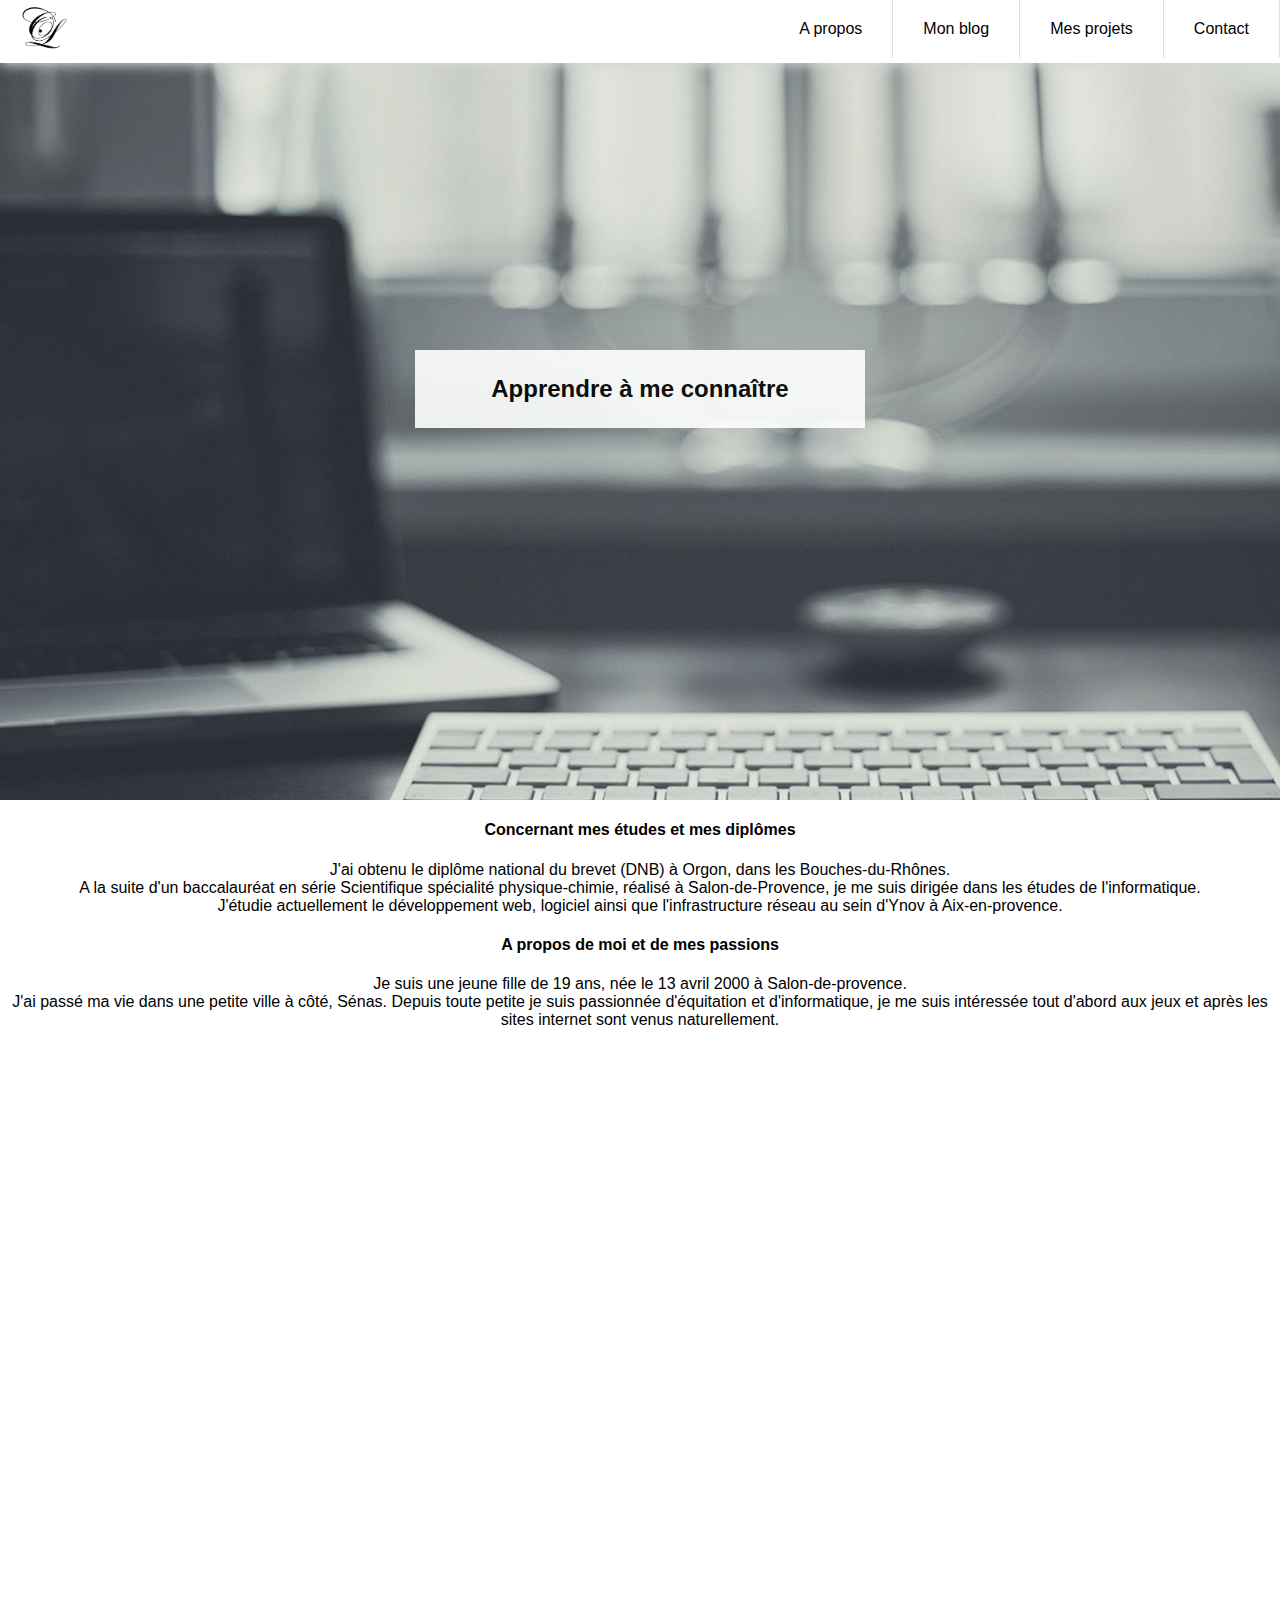
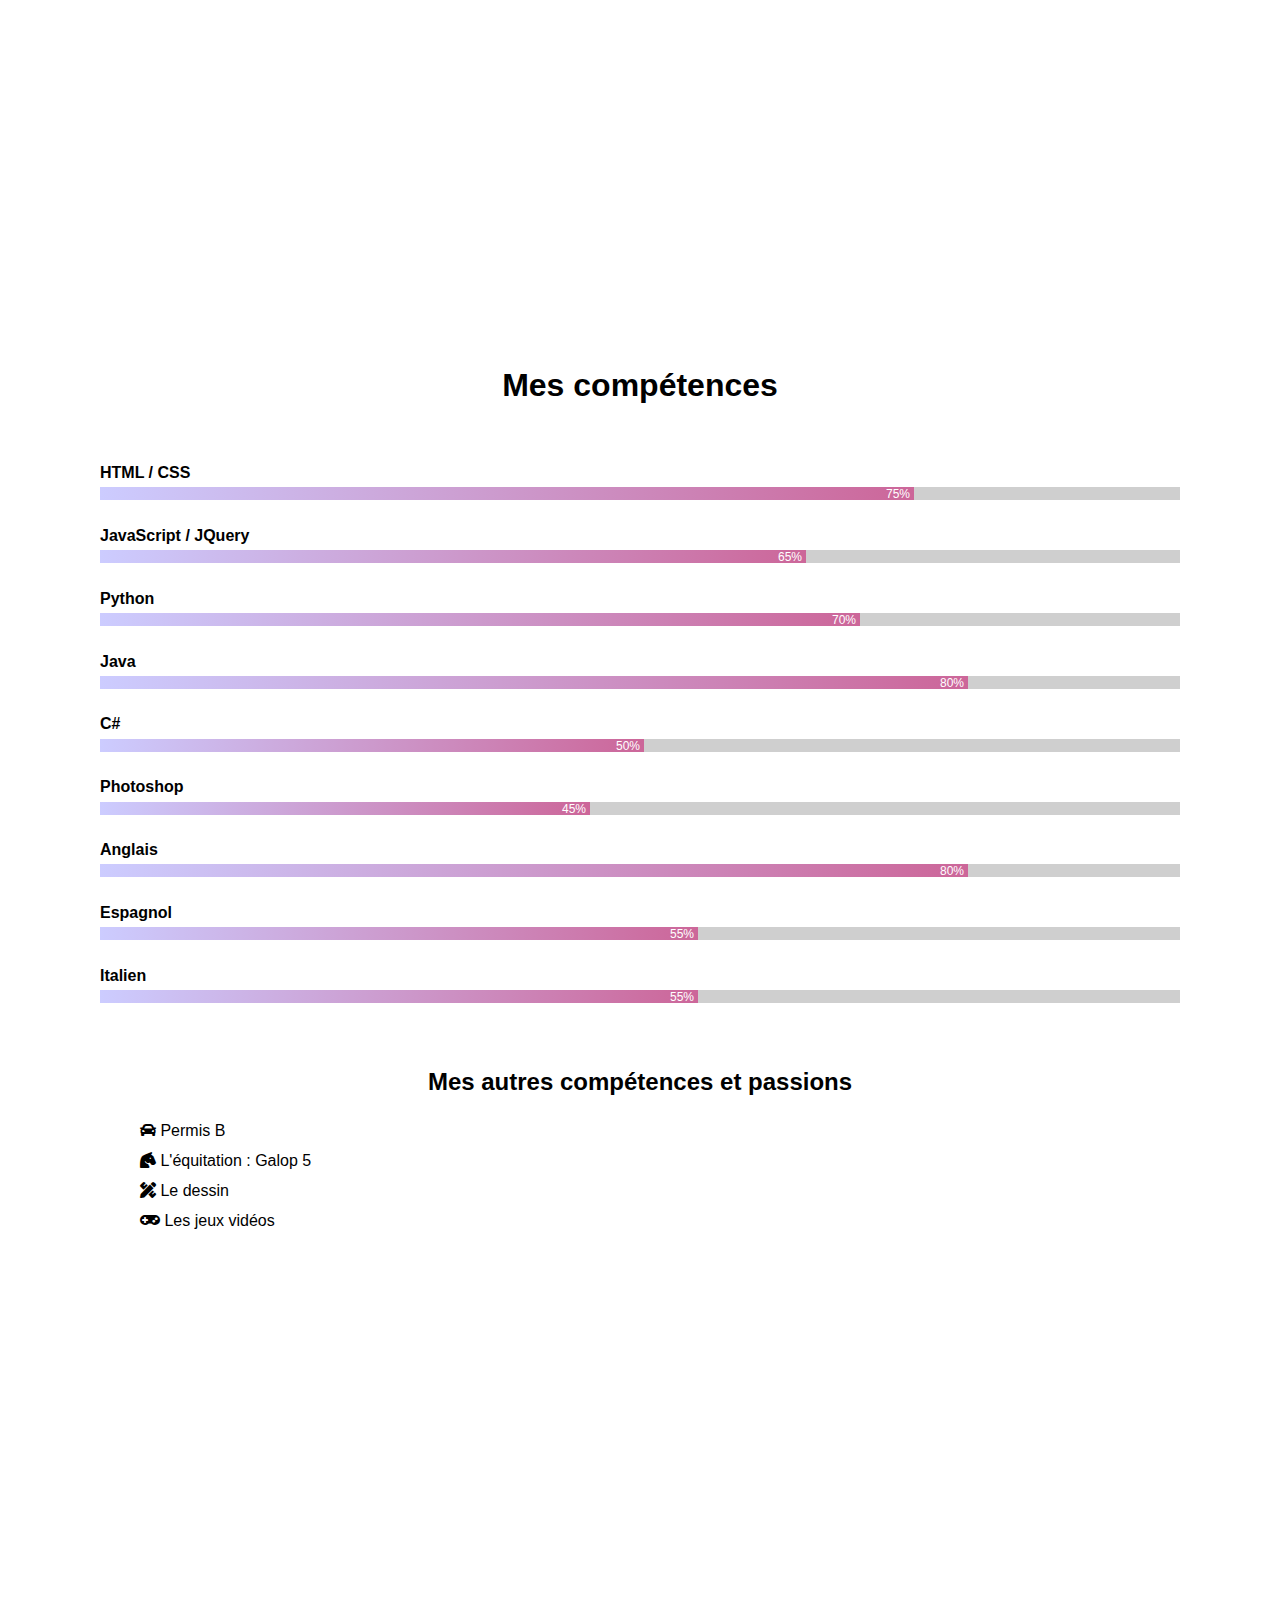
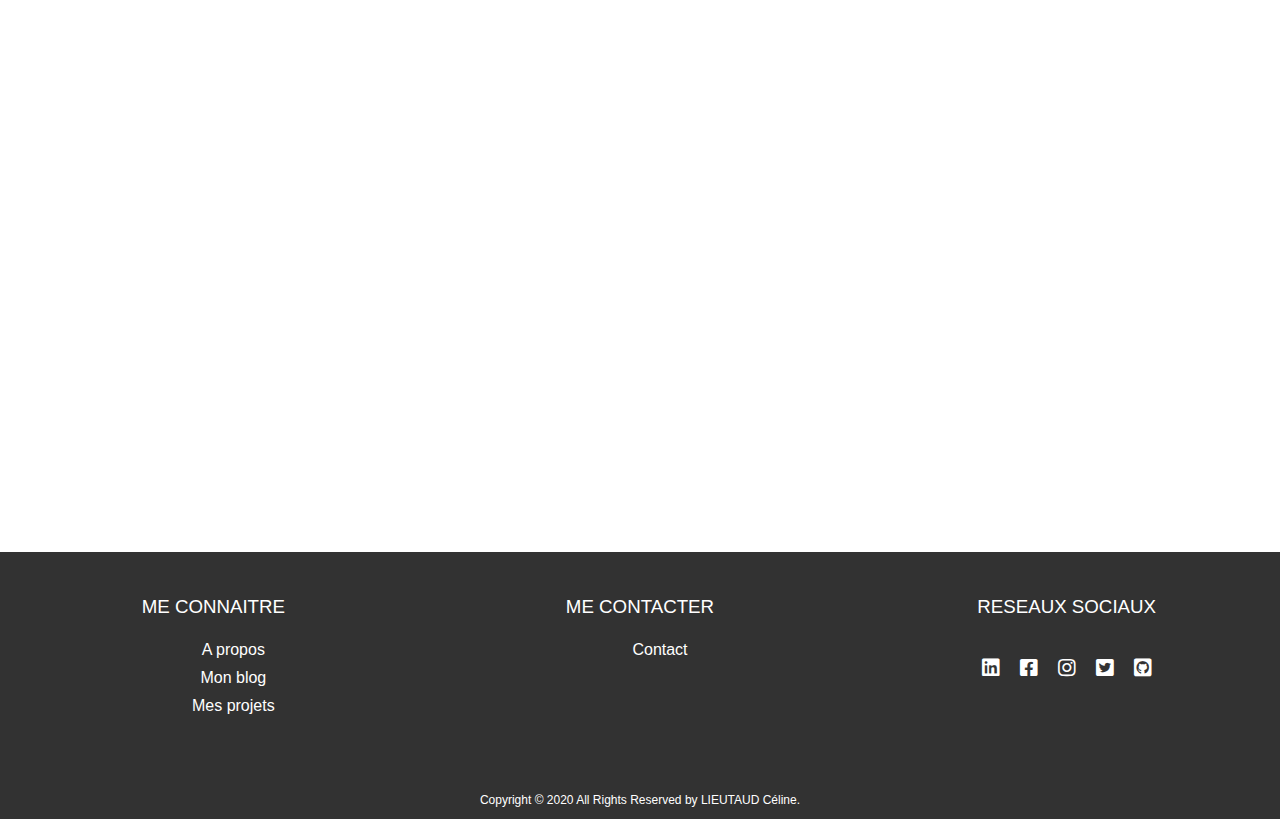
==== about.html @ 0a26b00b "first commit" ====
<!doctype html>
<html>
<head>
    <meta charset="utf-8">
    <title>Site personnel - A propos</title>
    <link rel="stylesheet" href="about.css">
    
    <!-- lien pour les icones Font Awesome -->
    <link rel="stylesheet" href="./fontawesome-free-5.9.0-web/css/all.min.css"/>
    
</head>
<body>
        <!-- Navigation -->
<header class="header">
  <a href="index.html" class="logo"><img src="image/logo.png" style="height: 45px"></a>
  <input class="menu-btn" type="checkbox" id="menu-btn" />
  <label class="menu-icon" for="menu-btn"><span class="navicon"></span></label>
  <ul class="menu">
    <li><a href="about.html" style="color: black">A propos</a></li>
    <li><a href="blog.html" style="color: black">Mon blog</a></li>
    <li><a href="showcase.html" style="color: black">Mes projets</a></li>
    <li><a href="contact.html" style="color: black">Contact</a></li>
  </ul>
</header>
    
 <!-- Section A -->
<div id="slide1">
    <div class="slide_inside slide_inside_intro">
        <div class="text-intro">
            <h2>Apprendre à me connaître</h2>
        </div>
    </div>
</div>

<div id="slide2">
    <div class="slide_inside slide_inside_information">
        <div class="card">
            <div class="card-text">
                <h4 class="card-title">Concernant mes études et mes diplômes</h4>
                <p class="paragraphe">
                    J'ai obtenu le diplôme national du brevet (DNB) à Orgon, dans les Bouches-du-Rhônes. <br/> A la suite d'un baccalauréat en série Scientifique spécialité physique-chimie, réalisé à Salon-de-Provence, je me suis dirigée dans les études de l'informatique. <br/> J'étudie actuellement le développement web, logiciel ainsi que l'infrastructure réseau au sein d'Ynov à Aix-en-provence.
                </p>
            </div>
        </div>
        
        <div class="card">
            <div class="card-text">
                <h4 class="card-title">A propos de moi et de mes passions</h4>
                <p class="paragraphe">
                    Je suis une jeune fille de 19 ans, née le 13 avril 2000 à Salon-de-provence. <br/>  J'ai passé ma vie dans une petite ville à côté, Sénas. Depuis toute petite je suis passionnée d'équitation et d'informatique, je me suis intéressée tout d'abord aux jeux et après les sites internet sont venus naturellement.
                </p>
            </div>
        </div>
    </div>
</div>
    
<div id="slide3">
    <div class="slide_inside">
    </div>
</div>
    
<div id="slide4">
    <div class="slide_inside slide_inside_information">
        <section id="skills">
            <div class="container">
                 <h1>Mes compétences</h1>
                 <br/>
                 <div class="row">
                    <div class="eight_columns">
                      <div class="progressBar">
                         <h4>HTML / CSS </h4>
                         <div class="progressBarContainer">
                            <div class="progressBarValue value-75">75%</div>
                         </div>
                      </div>
                      <div class="progressBar">
                         <h4>JavaScript / JQuery</h4>
                         <div class="progressBarContainer">
                            <div class="progressBarValue value-65">65%</div>
                         </div>
                      </div>
                      <div class="progressBar">
                         <h4>Python</h4>
                         <div class="progressBarContainer">
                            <div class="progressBarValue value-70">70%</div>
                         </div>
                      </div>
                      <div class="progressBar">
                         <h4>Java</h4>
                         <div class="progressBarContainer">
                            <div class="progressBarValue value-80">80%</div>
                         </div>
                      </div>
                      <div class="progressBar">
                         <h4>C#</h4>
                         <div class="progressBarContainer">
                            <div class="progressBarValue value-50">50%</div>
                         </div>
                      </div>
                      <div class="progressBar">
                         <h4>Photoshop</h4>
                         <div class="progressBarContainer">
                            <div class="progressBarValue value-45">45%</div>
                         </div>
                      </div>
                      <div class="progressBar">
                         <h4>Anglais</h4>
                         <div class="progressBarContainer">
                            <div class="progressBarValue value-80">80%</div>
                         </div>
                      </div>
                      <div class="progressBar">
                         <h4>Espagnol</h4>
                         <div class="progressBarContainer">
                            <div class="progressBarValue value-55">55%</div>
                         </div>
                      </div>
                      <div class="progressBar">
                         <h4>Italien</h4>
                         <div class="progressBarContainer">
                            <div class="progressBarValue value-55">55%</div>
                         </div>
                      </div>
                     </div>
                </div>
            </div>
            <div class="container" style="margin-top: 65px;">
                <div class="row">
                    <div class="eight_columns">
                        <h2 style="text-align: center;">Mes autres compétences et passions</h2>
                        <ul style="list-style-type: none; line-height: 30px;">
                            <li><i class="fas fa-car"></i> Permis B</li>
                            <li><i class="fas fa-horse-head"></i> L'équitation : Galop 5</li>
                            <li><i class="fas fa-pencil-ruler"></i> Le dessin</li>
                            <li><i class="fas fa-gamepad"></i> Les jeux vidéos</li>
                            <li></li>
                        </ul>
                    </div>
                </div>
            </div>
        </section>
    </div>
</div>
    
<div id="slide5">
    <div class="slide_inside">
    </div>
</div>
    
<!-- footer -->
<div id="slide6">
    <div class="slide_inside slide_inside_footer">
        <footer class = "footer">
            <div class = "footer-information-container container_father">
                <div class = "info-container paddingFooter">
                    <h3>ME CONNAITRE</h3>
                    <ul  class="ulFooter">
                        <li><a class="lien linkA" href="about.html">A propos</a></li>
                        <li><a class="lien linkA" href="blog.html">Mon blog</a></li>
                        <li><a class="lien linkA" href="showcase.html">Mes projets</a></li>
                    </ul>
                </div>
                <div class = "navigation-links-container paddingFooter">
                    <h3>ME CONTACTER</h3>
                    <ul class="ulFooter">
                        <li>
                            <a href="contact.html" class="linkA">Contact</a>
                        </li>
                    </ul>
                </div>
                <div class = "social-media-container paddingFooter">
                    <h3>RESEAUX SOCIAUX</h3>
                    <ul class="ul_reseau">
                        <li>
                            <a href="#" class="liens_reseaux linkedinLink"><i class="fab fa-linkedin"></i></a>
                        </li>
                        <li>
                            <a href="#" class="liens_reseaux facebookLink"><i class="fab fa-facebook-square"></i></a>
                        </li>
                        <li>
                            <a href="#" class="liens_reseaux instagramLink"><i class="fab fa-instagram"></i></a>
                        </li>
                        <li>
                            <a href="#" class="liens_reseaux twitterLink"><i class="fab fa-twitter-square"></i></a>
                        </li>
                        <li>
                            <a href="#" class="liens_reseaux gitLink"><i class="fab fa-github-square"></i></a>
                        </li>
                    </ul>
                </div>
            </div>
            <div class = "footer-developer-container" style="">
                <div class = "footer-developed-by">
                    <p>
                        Copyright &copy; 2020 All Rights Reserved by <a href="index.html" class="copyri linkA">LIEUTAUD Céline</a>.
                    </p>
                </div>
            </div>
        </footer>
    </div>
</div> 
</body>
</html>
---- about.css ----
/* header */
.header {
  background-color: white;
  box-shadow: 0px 2px 12px #d6d6d6;
  position: fixed;
  width: 100%;
  z-index: 3;
}
.header ul {
  margin: 0;
  padding: 0;
  list-style: none;
  overflow: hidden;
  background-color: #fff;
}
.header li a {
  display: block;
  padding: 20px 20px;
  border-right: 1px solid #e0e0e0;
  text-decoration: none;
  transition: all .8s ease-out;
}
.header li a:hover,
.header .menu-btn:hover {
  background-color: #e0e0e0;
  transition: all .8s ease-out;
}
.header .logo {
  display: block;
  float: left;
  font-size: 2em;
  padding: 5px 20px;
  text-decoration: none;
}

/* menu */
.header .menu {
  background-color: white;
  clear: both;
  max-height: 0;
  transition: all .8s ease-out;
}

/* menu icon */
.header .menu-icon {
  cursor: pointer;
  display: inline-block;
  float: right;
  padding: 28px 20px;
  position: relative;
  user-select: none;
}
.header .menu-icon .navicon {
  background: #333;
  display: block;
  height: 2px;
  position: relative;
  transition: background .3s ease-out;
  width: 18px;
}
.header .menu-icon .navicon:before,
.header .menu-icon .navicon:after {
  background: #333;
  content: '';
  display: block;
  height: 100%;
  position: absolute;
  transition: all .2s ease-out;
  width: 100%;
}
.header .menu-icon .navicon:before {
  top: 5px;
}
.header .menu-icon .navicon:after {
  top: -5px;
}

/* menu btn */
.header .menu-btn {
  display: none;
}
.header .menu-btn:checked ~ .menu {
  max-height: 257px;
}
.header .menu-btn:checked ~ .menu-icon .navicon {
  background: transparent;
}
.header .menu-btn:checked ~ .menu-icon .navicon:before {
  transform: rotate(-45deg);
}
.header .menu-btn:checked ~ .menu-icon .navicon:after {
  transform: rotate(45deg);
}
.header .menu-btn:checked ~ .menu-icon:not(.steps) .navicon:before,
.header .menu-btn:checked ~ .menu-icon:not(.steps) .navicon:after {
  top: 0;
}

/* 48em = 768px */
@media screen and (min-width: 48em) {
  .header li {
    float: left;
  }
  .header li a {
    padding: 20px 30px;
  }
  .header .menu {
    clear: none;
    float: right;
    max-height: none;
  }
  .header .menu-icon {
    display: none;
  }
}
/* fin header */ 

/* general */
body {
    margin: 0;
	font-family: Helvetica, sans-serif;
    background: white;
}
hr {
    background-color: black;
    width: 400px;
}
@media screen and (min-width: 48em) {
    hr {
        background-color: grey;
        width: 1000px;
    }
}
a {
    transition: all .5s;
}
a:focus {
  outline: 0 !important;
  outline-offset: 0;
}
/* fin general */

/* toutes les slides */
#slide1 {
    /*min-height: 800px;*/
    background-image: url('image/backgroundPortfolio.jpg');
	background-size: cover;
    background-repeat: no-repeat;
    background-attachment: fixed;
    height: 800px;
    width: 100%;
    text-align: center;
}
#slide3 , #slide5 {
    background-image: url('image/skills.jpg');
	background-size: cover;
    background-repeat: no-repeat;
    background-attachment: fixed;
    height: 800px;
    width: 100%;
    text-align: center;
}
#slide2, #slide4 {
    background: white;
    height: 100%;
    color: black;
    text-align: center;
}
#slide6 {
    margin: 0;
    width: 100%;
    bottom: 0;
}
.slide_inside {
    width: 100%;
}

/* premiere slide */
.slide_inside_intro {
    width: 100%;
    padding-top: 350px;
}
.text-intro {
    background: white;
    opacity: 0.9;
    width: 440px;
    margin-left: auto;
    margin-right: auto;
    padding: 5px;
}

/* deuxieme slide */

  /* Skills Section */
  #skills {
    padding: 100px 100px 100px 100px;
  }
.eight_columns {
    text-align: left;
}
  .progressBar {
    margin-bottom: 1.66em;
  }
  .progressBar h4 {
    font-size: 16px;
    text-transform: none;
    margin-bottom: 7px;
    margin-bottom: .33em;
  }
  .progressBarContainer {
    width: 100%;
    height: 13px;
    background: #cfcfcf;
    overflow: hidden;
    font-size: 12px;
  }
  .progressBarValue {
    height: 13px;
    float: left;
    background: #556270;
    background: -webkit-linear-gradient(to left, #cc6699, #ccccff);
    background: linear-gradient(to left, #cc6699, #ccccff);
  }
  .value-45 {
    width: 45%;
    text-align: right;
    color: white;
    padding-right: 4px;
  }
  .value-50 {
    width: 50%;
    text-align: right;
    color: white;
    padding-right: 4px;
  }
  .value-55 {
    width: 55%;
    text-align: right;
    color: white;
    padding-right: 4px;
  }
  .value-60 {
    width: 60%;
    text-align: right;
    color: white;
    padding-right: 4px;
  }
  .value-65 {
    width: 65%;
    text-align: right;
    color: white;
    padding-right: 4px;
  }
  .value-70 {
    width: 70%;
    text-align: right;
    color: white;
    padding-right: 4px;
  }
  .value-75 {
    width: 75%;
    text-align: right;
    color: white;
    padding-right: 4px;
  }
  .value-80 {
    width: 80%;
    text-align: right;
    color: white;
    padding-right: 4px;
  }

/* */



/* partie footer */
.footer {
    display: grid; 
    background-color: rgba(50,50,50,1);
    color: white;
    margin-left: auto;
    margin-right: auto;
}

.footer li {
    list-style-type: none; 
    padding: 5px;
}
.linkA {
    text-decoration: none; 
    color: white;
    transition: all .2s ease-out;
}
.linkA:hover {
    color: #CD9B5C;
    transition: all .2s ease-out;
}
.footer h3 {
    font-weight: 100; 
}

.footer-information-container {
    display: grid; 
    grid-template-columns: 1fr 1fr 1fr; 
    padding-bottom: 20px;
    text-align: center;
}
.paddingFooter {
    padding: 25px;
}
.info-container p {
    margin-top:0px; 
    margin-bottom:3px;
}
.social-media-container li {
    list-style-type: none; 
    height: 100%;
}
.ulFooter {
    text-align: center;
}

.ul_reseau {
    display: -webkit-inline-box;
    padding: 0;
}
.liens_reseaux {
    padding: inherit;
    text-decoration: none; 
    color: white;
    transition: all .2s ease-out;
    font-size: 20px;
}
/* les couleurs des icones */
.linkedinLink:hover {
    color: #0e76a8;
    transition: all .2s ease-out;
    font-size: 23px;
}
.facebookLink:hover {
    color: #3b5998;
    transition: all .2s ease-out;
    font-size: 23px;
}
.instagramLink:hover {
    color: #8a3ab9;
    transition: all .2s ease-out;
    font-size: 23px;
}
.twitterLink:hover {
    color: #00acee;
    transition: all .2s ease-out;
    font-size: 23px;
}
.gitLink:hover {
    color: #676666;
    transition: all .2s ease-out;
    font-size: 23px;
}

.footer-developer-container {
    text-align: center; 
    font-size: 12px;
}

@media screen and (max-width: 600px) {
    .paddingLeftDesktop {
        padding: 0;
    }
    .wordEspace {
        display: inline-block;
        width: 50%;
        vertical-align: top;
        line-height: 30px;
    }
    .footer-information-container {
        padding-left: 0;
        display: block;
    }
    .container_father {
        font-size: 15px;
    }
    .container_father h3 {
        font-size: 20px;
    }
    .paddingFooter {
        padding: 5px;
    }
    .footer-developer-container {
        font-size: 11px;
    }
}
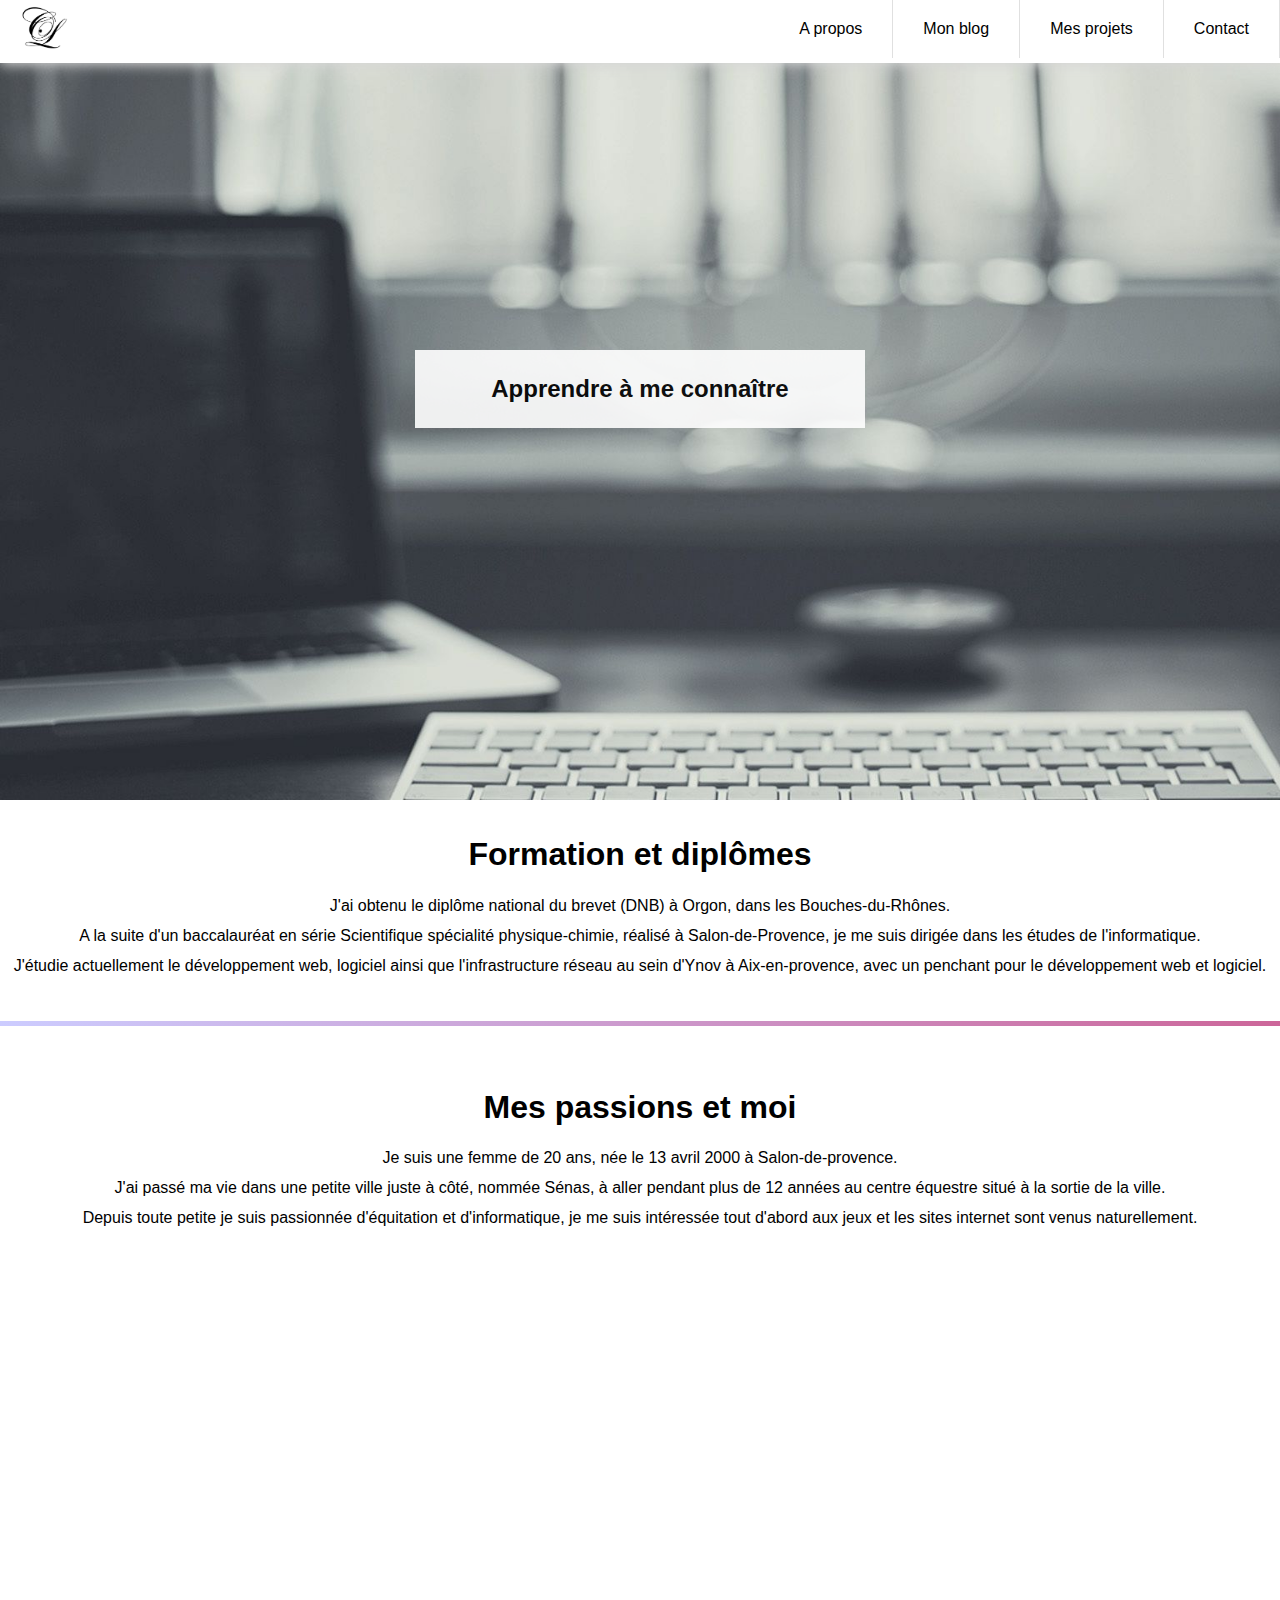
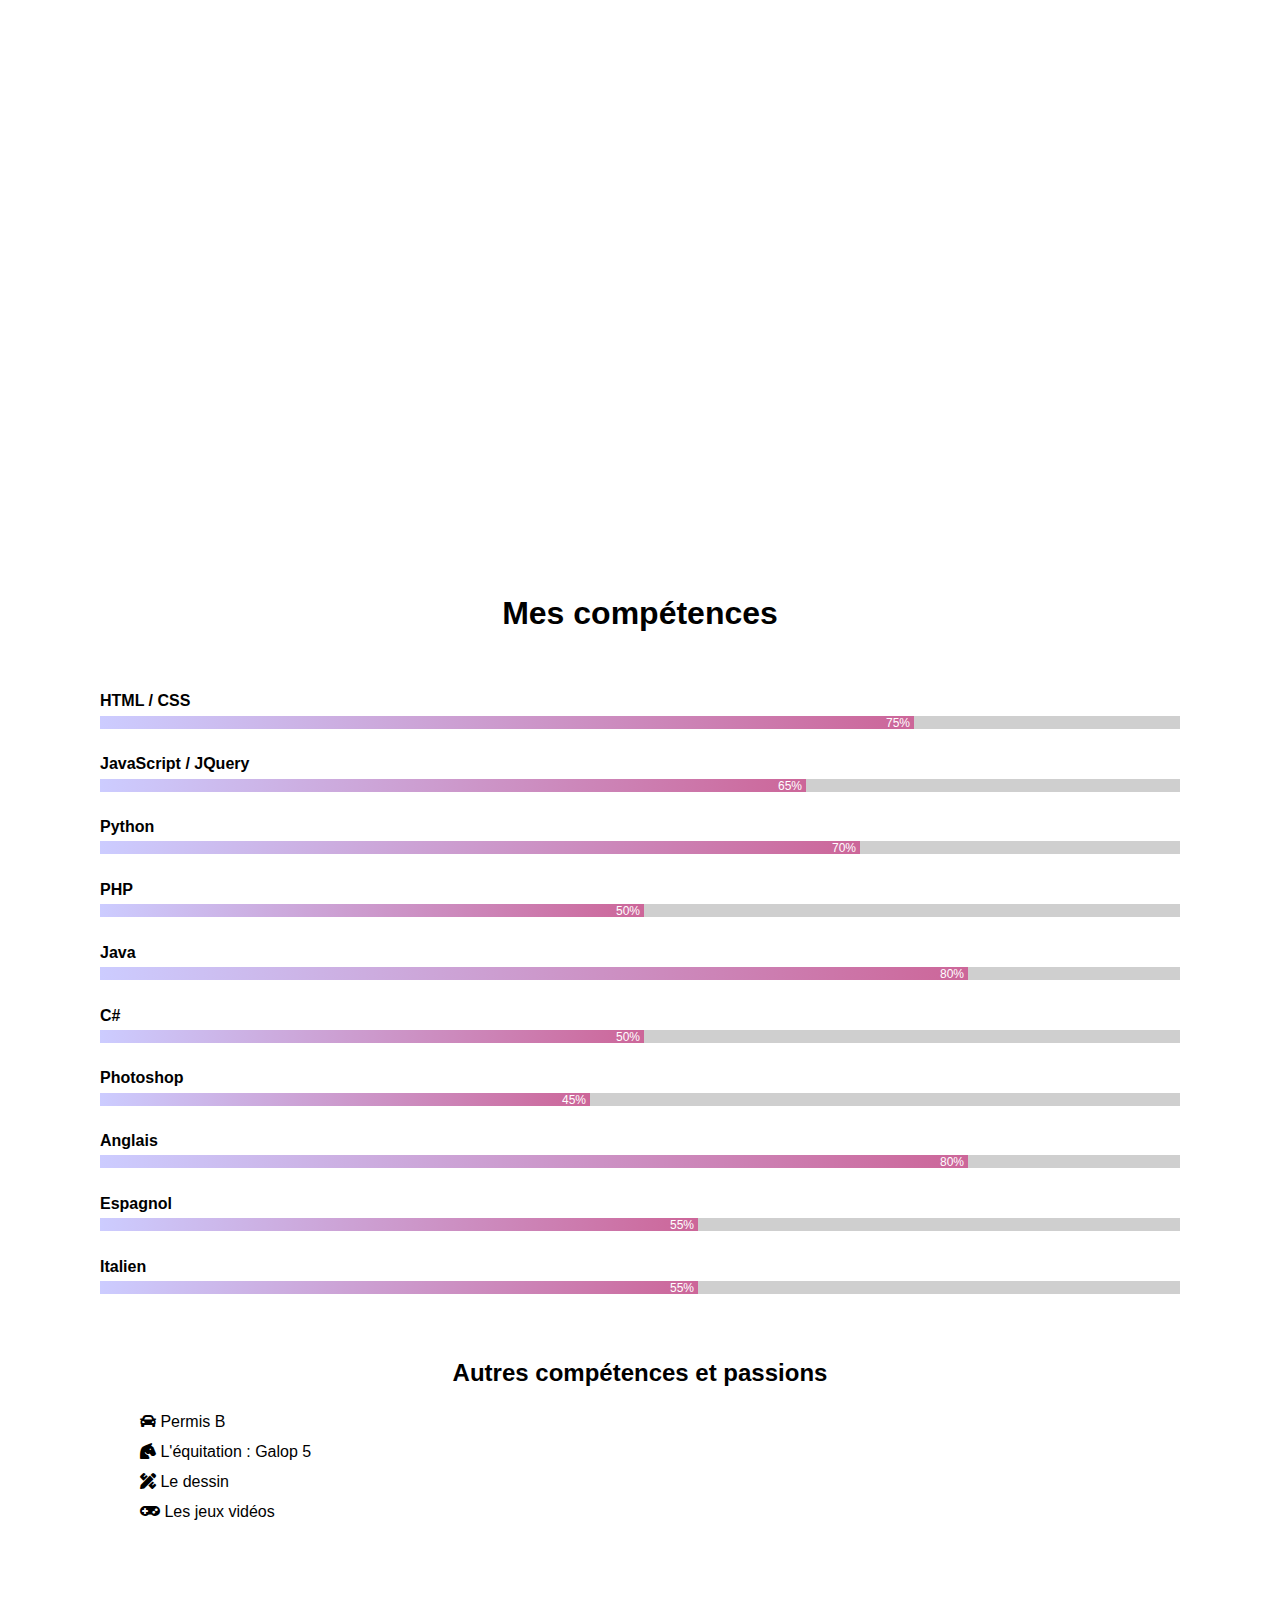
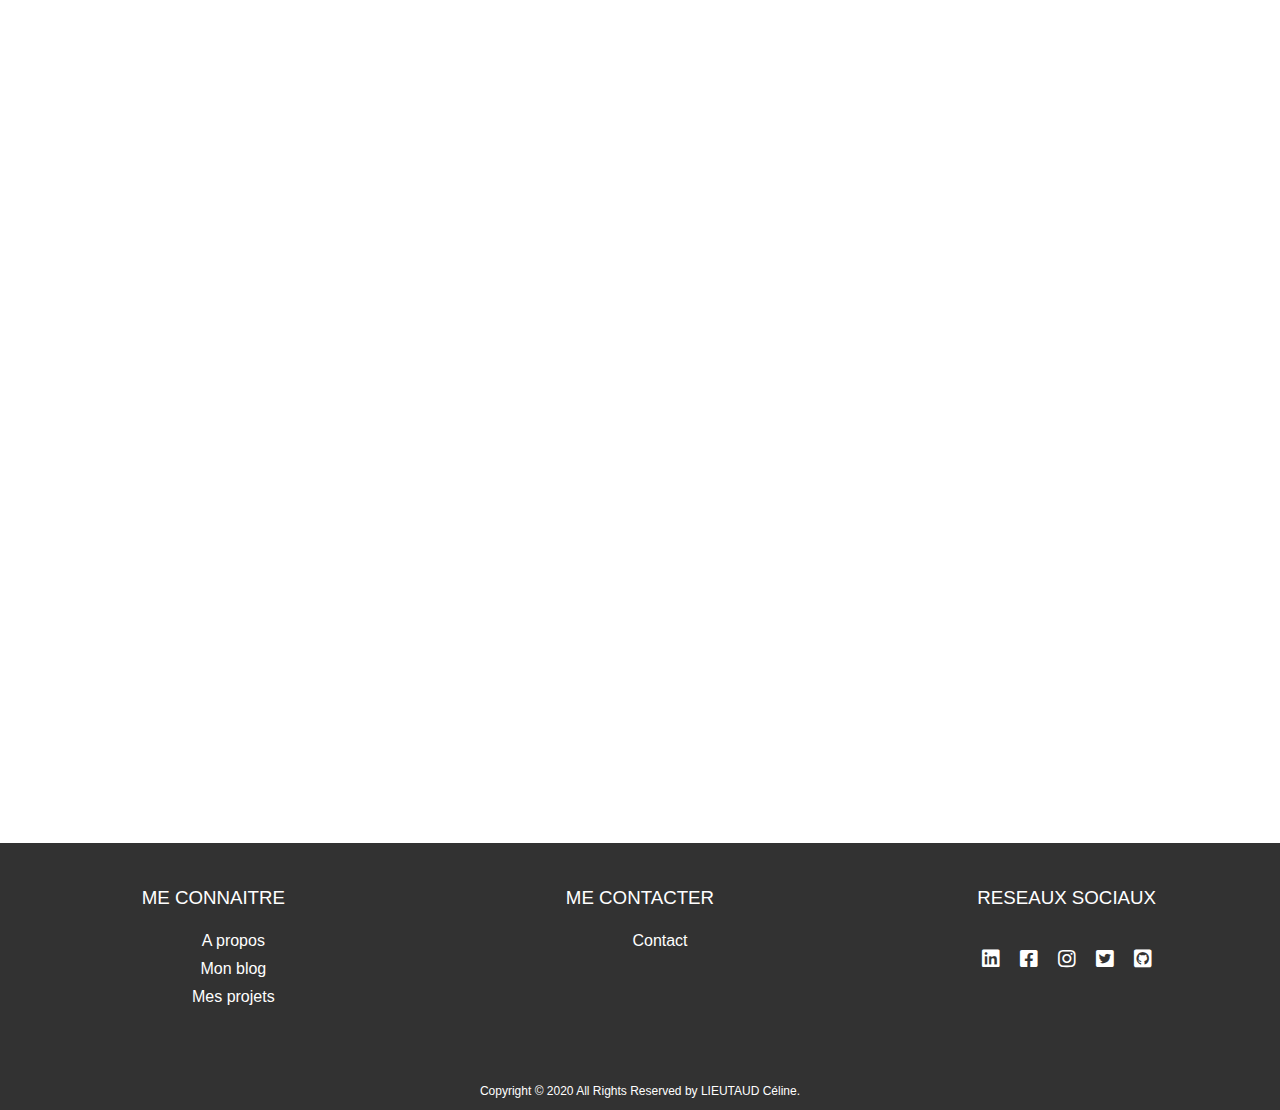
==== commit eace2f6e: "modification page projet" ====
--- a/about.html
+++ b/about.html
@@ -34,20 +34,26 @@
 
 <div id="slide2">
     <div class="slide_inside slide_inside_information">
+        <br/>
         <div class="card">
             <div class="card-text">
-                <h4 class="card-title">Concernant mes études et mes diplômes</h4>
+                <h1 class="card-title">Formation et diplômes</h1>
                 <p class="paragraphe">
-                    J'ai obtenu le diplôme national du brevet (DNB) à Orgon, dans les Bouches-du-Rhônes. <br/> A la suite d'un baccalauréat en série Scientifique spécialité physique-chimie, réalisé à Salon-de-Provence, je me suis dirigée dans les études de l'informatique. <br/> J'étudie actuellement le développement web, logiciel ainsi que l'infrastructure réseau au sein d'Ynov à Aix-en-provence.
+                    J'ai obtenu le diplôme national du brevet (DNB) à Orgon, dans les Bouches-du-Rhônes. <br/> A la suite d'un baccalauréat en série Scientifique spécialité physique-chimie, réalisé à Salon-de-Provence, je me suis dirigée dans les études de l'informatique. <br/> J'étudie actuellement le développement web, logiciel ainsi que l'infrastructure réseau au sein d'Ynov à Aix-en-provence, avec un penchant pour le développement web et logiciel.
                 </p>
             </div>
         </div>
-        
+        <div class="progressBar">
+            <div class="progressBarContainerSeparator">
+                <div class="progessBarValueSeparator value-100"></div>
+            </div>
+        </div>
+        <br/>
         <div class="card">
             <div class="card-text">
-                <h4 class="card-title">A propos de moi et de mes passions</h4>
+                <h1 class="card-title">Mes passions et moi</h1>
                 <p class="paragraphe">
-                    Je suis une jeune fille de 19 ans, née le 13 avril 2000 à Salon-de-provence. <br/>  J'ai passé ma vie dans une petite ville à côté, Sénas. Depuis toute petite je suis passionnée d'équitation et d'informatique, je me suis intéressée tout d'abord aux jeux et après les sites internet sont venus naturellement.
+                    Je suis une femme de 20 ans, née le 13 avril 2000 à Salon-de-provence. <br/>  J'ai passé ma vie dans une petite ville juste à côté, nommée Sénas, à aller pendant plus de 12 années au centre équestre situé à la sortie de la ville. <br/>  Depuis toute petite je suis passionnée d'équitation et d'informatique, je me suis intéressée tout d'abord aux jeux et les sites internet sont venus naturellement.
                 </p>
             </div>
         </div>
@@ -86,6 +92,12 @@
                          </div>
                       </div>
                       <div class="progressBar">
+                         <h4>PHP</h4>
+                         <div class="progressBarContainer">
+                            <div class="progressBarValue value-50">50%</div>
+                         </div>
+                      </div>
+                      <div class="progressBar">
                          <h4>Java</h4>
                          <div class="progressBarContainer">
                             <div class="progressBarValue value-80">80%</div>
@@ -127,7 +139,7 @@
             <div class="container" style="margin-top: 65px;">
                 <div class="row">
                     <div class="eight_columns">
-                        <h2 style="text-align: center;">Mes autres compétences et passions</h2>
+                        <h2 style="text-align: center;">Autres compétences et passions</h2>
                         <ul style="list-style-type: none; line-height: 30px;">
                             <li><i class="fas fa-car"></i> Permis B</li>
                             <li><i class="fas fa-horse-head"></i> L'équitation : Galop 5</li>
--- a/about.css
+++ b/about.css
@@ -190,88 +190,110 @@
 }
 
 /* deuxieme slide */
-
-  /* Skills Section */
-  #skills {
+.card {
+    line-height: 30px;
+    margin-bottom: 40px;
+}
+
+
+
+/* Skills Section */
+#skills {
     padding: 100px 100px 100px 100px;
-  }
+}
 .eight_columns {
     text-align: left;
 }
-  .progressBar {
+.progressBar {
     margin-bottom: 1.66em;
-  }
-  .progressBar h4 {
+}
+.progressBar h4 {
     font-size: 16px;
     text-transform: none;
     margin-bottom: 7px;
     margin-bottom: .33em;
-  }
-  .progressBarContainer {
+}
+.progressBarContainer {
     width: 100%;
     height: 13px;
     background: #cfcfcf;
     overflow: hidden;
     font-size: 12px;
-  }
-  .progressBarValue {
+}
+.progressBarContainerSeparator {
+    width: 100%;
+    height: 5px;
+    background: #cfcfcf;
+    overflow: hidden;
+    font-size: 12px;
+}
+.progessBarValueSeparator {
+    height: 5px;
+    float: left;
+    background: #556270;
+    background: -webkit-linear-gradient(to left, #cc6699, #ccccff);
+    background: linear-gradient(to left, #cc6699, #ccccff);
+}
+.progressBarValue {
     height: 13px;
     float: left;
     background: #556270;
     background: -webkit-linear-gradient(to left, #cc6699, #ccccff);
     background: linear-gradient(to left, #cc6699, #ccccff);
-  }
-  .value-45 {
+}
+.value-45 {
     width: 45%;
     text-align: right;
     color: white;
     padding-right: 4px;
-  }
-  .value-50 {
+}
+.value-50 {
     width: 50%;
     text-align: right;
     color: white;
     padding-right: 4px;
-  }
-  .value-55 {
+}
+.value-55 {
     width: 55%;
     text-align: right;
     color: white;
     padding-right: 4px;
-  }
-  .value-60 {
+}
+.value-60 {
     width: 60%;
     text-align: right;
     color: white;
     padding-right: 4px;
-  }
-  .value-65 {
+}
+.value-65 {
     width: 65%;
     text-align: right;
     color: white;
     padding-right: 4px;
-  }
-  .value-70 {
+}
+.value-70 {
     width: 70%;
     text-align: right;
     color: white;
     padding-right: 4px;
-  }
-  .value-75 {
+}
+.value-75 {
     width: 75%;
     text-align: right;
     color: white;
     padding-right: 4px;
-  }
-  .value-80 {
+}
+.value-80 {
     width: 80%;
     text-align: right;
     color: white;
     padding-right: 4px;
-  }
-
-/* */
-
+}
+.value-100 {
+    width: 100%;
+    text-align: right;
+    color: white;
+}
 
 
 /* partie footer */
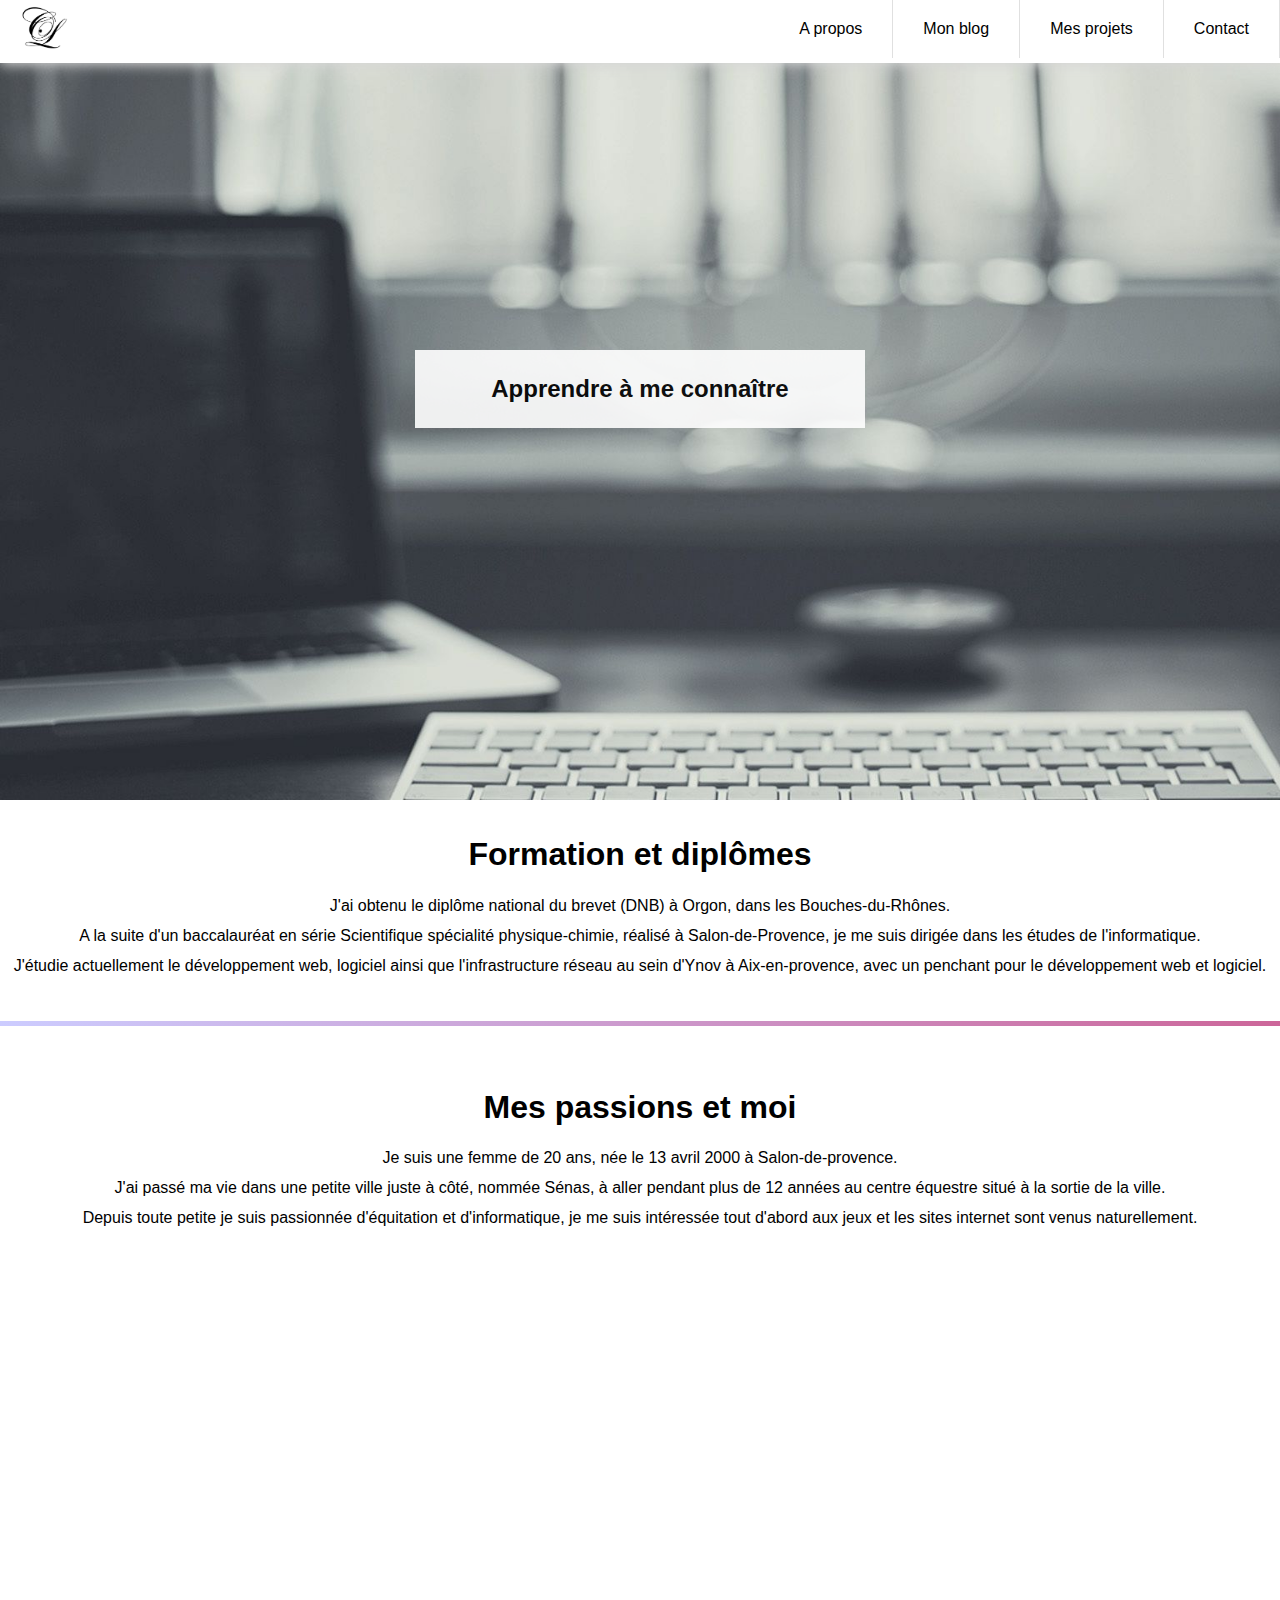
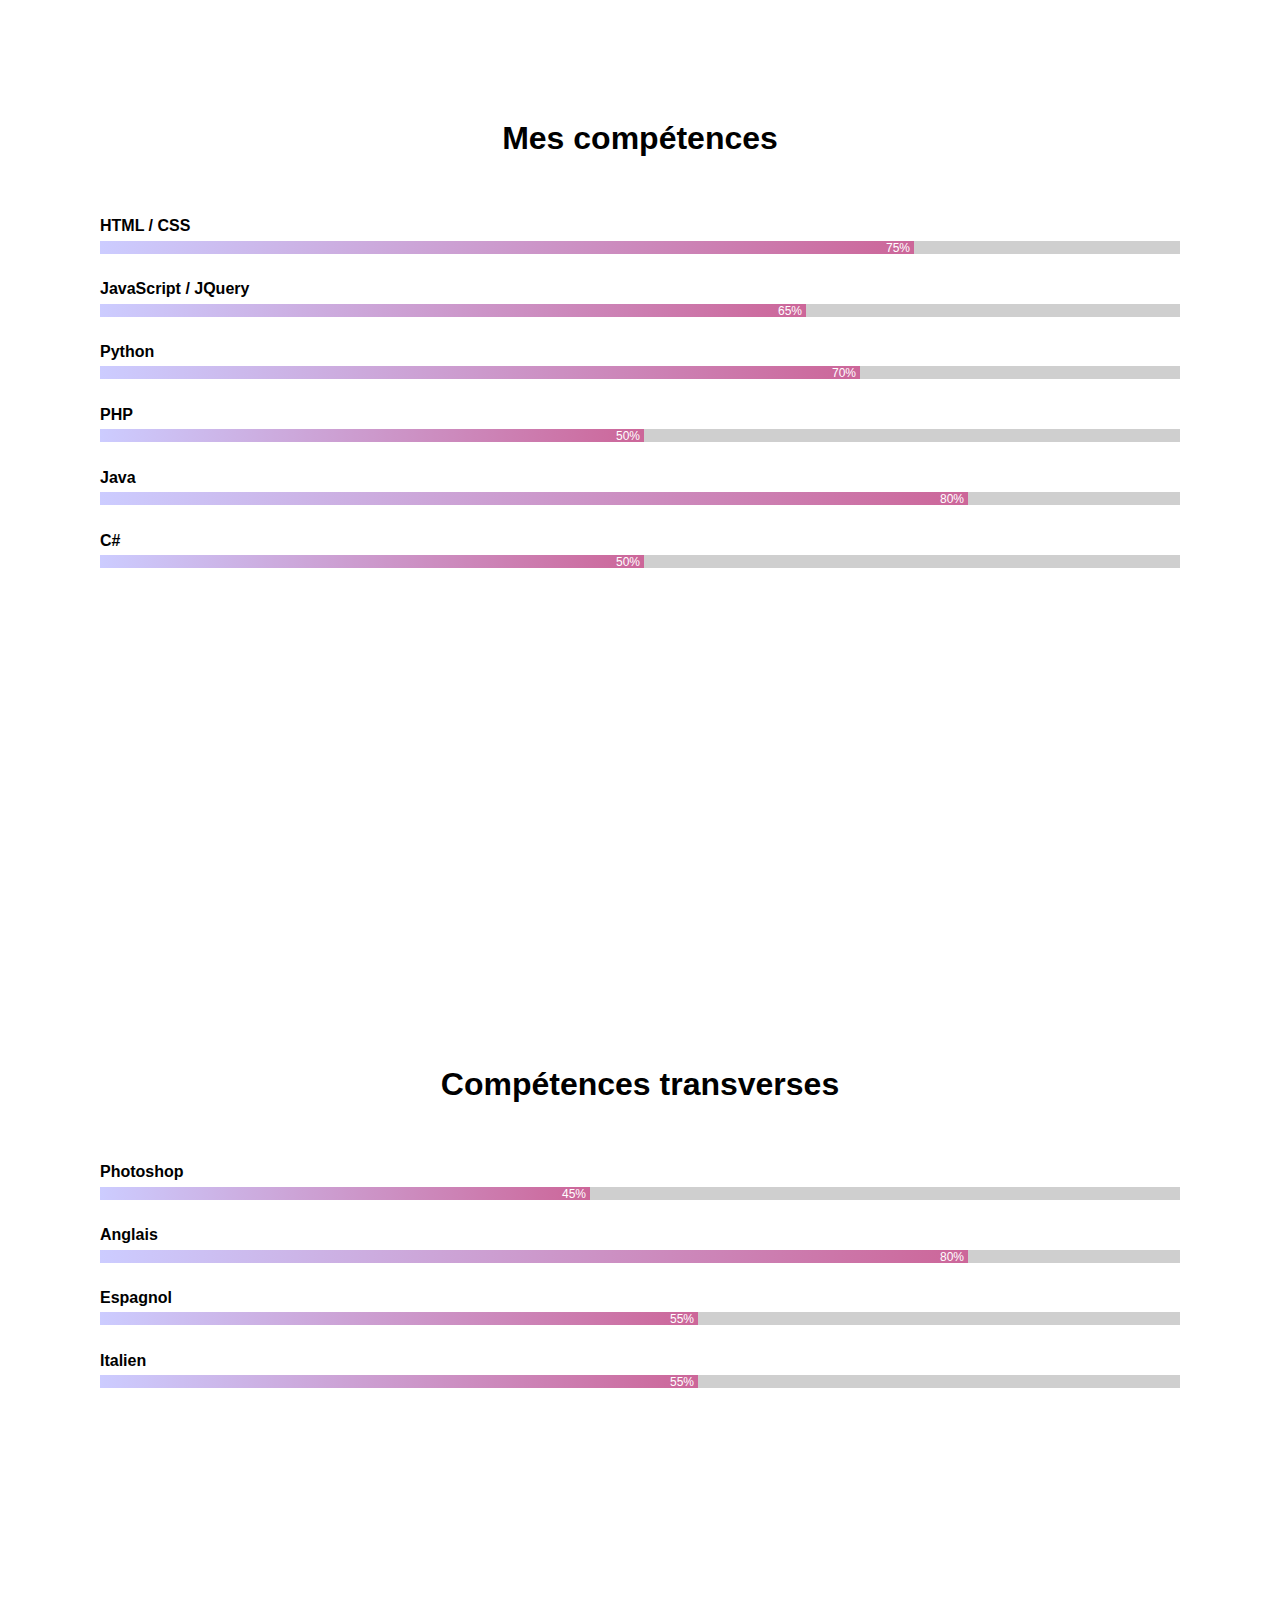
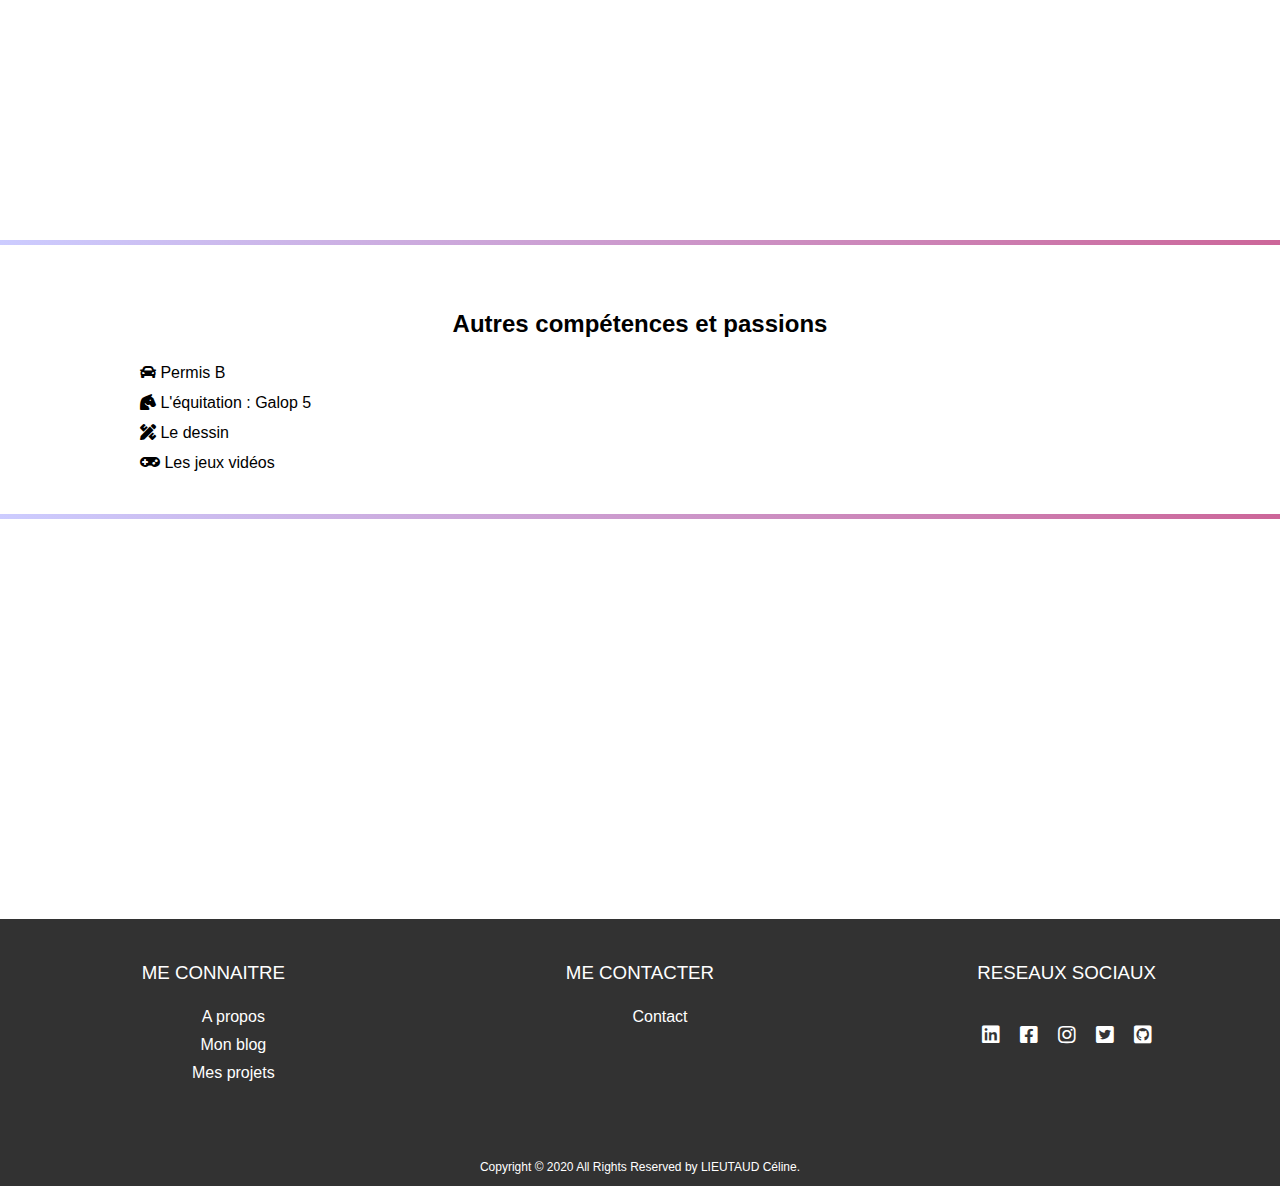
==== commit 54bbc51e: "modification contact + ajout lien" ====
--- a/about.html
+++ b/about.html
@@ -109,58 +109,99 @@
                             <div class="progressBarValue value-50">50%</div>
                          </div>
                       </div>
-                      <div class="progressBar">
-                         <h4>Photoshop</h4>
-                         <div class="progressBarContainer">
-                            <div class="progressBarValue value-45">45%</div>
-                         </div>
-                      </div>
-                      <div class="progressBar">
-                         <h4>Anglais</h4>
-                         <div class="progressBarContainer">
-                            <div class="progressBarValue value-80">80%</div>
-                         </div>
-                      </div>
-                      <div class="progressBar">
-                         <h4>Espagnol</h4>
-                         <div class="progressBarContainer">
-                            <div class="progressBarValue value-55">55%</div>
-                         </div>
-                      </div>
-                      <div class="progressBar">
-                         <h4>Italien</h4>
-                         <div class="progressBarContainer">
-                            <div class="progressBarValue value-55">55%</div>
-                         </div>
-                      </div>
                      </div>
                 </div>
             </div>
-            <div class="container" style="margin-top: 65px;">
+        </section>
+    </div>
+</div>
+    
+<div id="slide5">
+    <div class="slide_inside">
+    </div>
+</div>
+
+<div id="slide6">
+    <div class="slide_inside">
+        <section id="skills">
+            <div class="container">
+                <h1>Compétences transverses</h1>
+                <br/>
                 <div class="row">
                     <div class="eight_columns">
-                        <h2 style="text-align: center;">Autres compétences et passions</h2>
-                        <ul style="list-style-type: none; line-height: 30px;">
-                            <li><i class="fas fa-car"></i> Permis B</li>
-                            <li><i class="fas fa-horse-head"></i> L'équitation : Galop 5</li>
-                            <li><i class="fas fa-pencil-ruler"></i> Le dessin</li>
-                            <li><i class="fas fa-gamepad"></i> Les jeux vidéos</li>
-                            <li></li>
-                        </ul>
+                        <div class="progressBar">
+                            <h4>Photoshop</h4>
+                            <div class="progressBarContainer">
+                                <div class="progressBarValue value-45">45%</div>
+                            </div>
+                        </div>
+                        <div class="progressBar">
+                        <h4>Anglais</h4>
+                            <div class="progressBarContainer">
+                                <div class="progressBarValue value-80">80%</div>
+                            </div>
+                        </div>
+                        <div class="progressBar">
+                            <h4>Espagnol</h4>
+                            <div class="progressBarContainer">
+                                <div class="progressBarValue value-55">55%</div>
+                            </div>
+                        </div>
+                        <div class="progressBar">
+                            <h4>Italien</h4>
+                            <div class="progressBarContainer">
+                                <div class="progressBarValue value-55">55%</div>
+                            </div>
+                        </div>
                     </div>
                 </div>
             </div>
         </section>
     </div>
 </div>
-    
-<div id="slide5">
-    <div class="slide_inside">
-    </div>
-</div>
-    
+
+<div id="slide7">
+    <div class="slide_inside">
+    </div>
+</div>
+
+<div id="slide8">
+    <div class="slide_inside">
+        <div>
+            <div class="progressBarContainerSeparator">
+                <div class="progessBarValueSeparator value-100"></div>
+            </div>
+        </div>
+        <div class="container" style="margin-top: 65px;">
+            <div class="row">
+                <div class="eight_columns" style="padding: 0px 100px 20px 100px;">
+                    <h2 style="text-align: center;">Autres compétences et passions</h2>
+                    <ul style="list-style-type: none; line-height: 30px;">
+                        <li><i class="fas fa-car"></i> Permis B</li>
+                        <li><i class="fas fa-horse-head"></i> L'équitation : Galop 5</li>
+                        <li><i class="fas fa-pencil-ruler"></i> Le dessin</li>
+                        <li><i class="fas fa-gamepad"></i> Les jeux vidéos</li>
+                        <li></li>
+                    </ul>
+                </div>
+            </div>
+        </div>
+        <div>
+            <div class="progressBarContainerSeparator">
+                <div class="progessBarValueSeparator value-100"></div>
+            </div>
+        </div>
+    </div>
+</div>
+    
+    
+<div id="slide9">
+    <div class="slide_inside">
+    </div>
+</div>
+
 <!-- footer -->
-<div id="slide6">
+<div id="slide10">
     <div class="slide_inside slide_inside_footer">
         <footer class = "footer">
             <div class = "footer-information-container container_father">
@@ -184,19 +225,19 @@
                     <h3>RESEAUX SOCIAUX</h3>
                     <ul class="ul_reseau">
                         <li>
-                            <a href="#" class="liens_reseaux linkedinLink"><i class="fab fa-linkedin"></i></a>
-                        </li>
-                        <li>
-                            <a href="#" class="liens_reseaux facebookLink"><i class="fab fa-facebook-square"></i></a>
-                        </li>
-                        <li>
-                            <a href="#" class="liens_reseaux instagramLink"><i class="fab fa-instagram"></i></a>
-                        </li>
-                        <li>
-                            <a href="#" class="liens_reseaux twitterLink"><i class="fab fa-twitter-square"></i></a>
-                        </li>
-                        <li>
-                            <a href="#" class="liens_reseaux gitLink"><i class="fab fa-github-square"></i></a>
+                            <a href="https://www.linkedin.com/in/c%C3%A9line-lieutaud-b7804b171/" class="liens_reseaux linkedinLink"><i class="fab fa-linkedin"></i></a>
+                        </li>
+                        <li>
+                            <a href="https://www.facebook.com/celine.lieutaud/" class="liens_reseaux facebookLink"><i class="fab fa-facebook-square"></i></a>
+                        </li>
+                        <li>
+                            <a href="https://www.instagram.com/kitsuvii_/" class="liens_reseaux instagramLink"><i class="fab fa-instagram"></i></a>
+                        </li>
+                        <li>
+                            <a href="https://twitter.com/Celine_Ltd" class="liens_reseaux twitterLink"><i class="fab fa-twitter-square"></i></a>
+                        </li>
+                        <li>
+                            <a href="https://github.com/OphisDgn" class="liens_reseaux gitLink"><i class="fab fa-github-square"></i></a>
                         </li>
                     </ul>
                 </div>
--- a/about.css
+++ b/about.css
@@ -141,7 +141,7 @@
 /* fin general */
 
 /* toutes les slides */
-#slide1 {
+#slide1, #slide3 , #slide5, #slide7, #slide9 {
     /*min-height: 800px;*/
     background-image: url('image/backgroundPortfolio.jpg');
 	background-size: cover;
@@ -151,22 +151,17 @@
     width: 100%;
     text-align: center;
 }
-#slide3 , #slide5 {
+#slide3 , #slide5, #slide7, #slide9 {
     background-image: url('image/skills.jpg');
-	background-size: cover;
-    background-repeat: no-repeat;
-    background-attachment: fixed;
-    height: 800px;
-    width: 100%;
-    text-align: center;
-}
-#slide2, #slide4 {
+    height: 400px;
+}
+#slide2, #slide4, #slide6, #slide8 {
     background: white;
     height: 100%;
     color: black;
     text-align: center;
 }
-#slide6 {
+#slide10 {
     margin: 0;
     width: 100%;
     bottom: 0;
@@ -199,7 +194,7 @@
 
 /* Skills Section */
 #skills {
-    padding: 100px 100px 100px 100px;
+    padding: 25px 100px 25px 100px;
 }
 .eight_columns {
     text-align: left;
